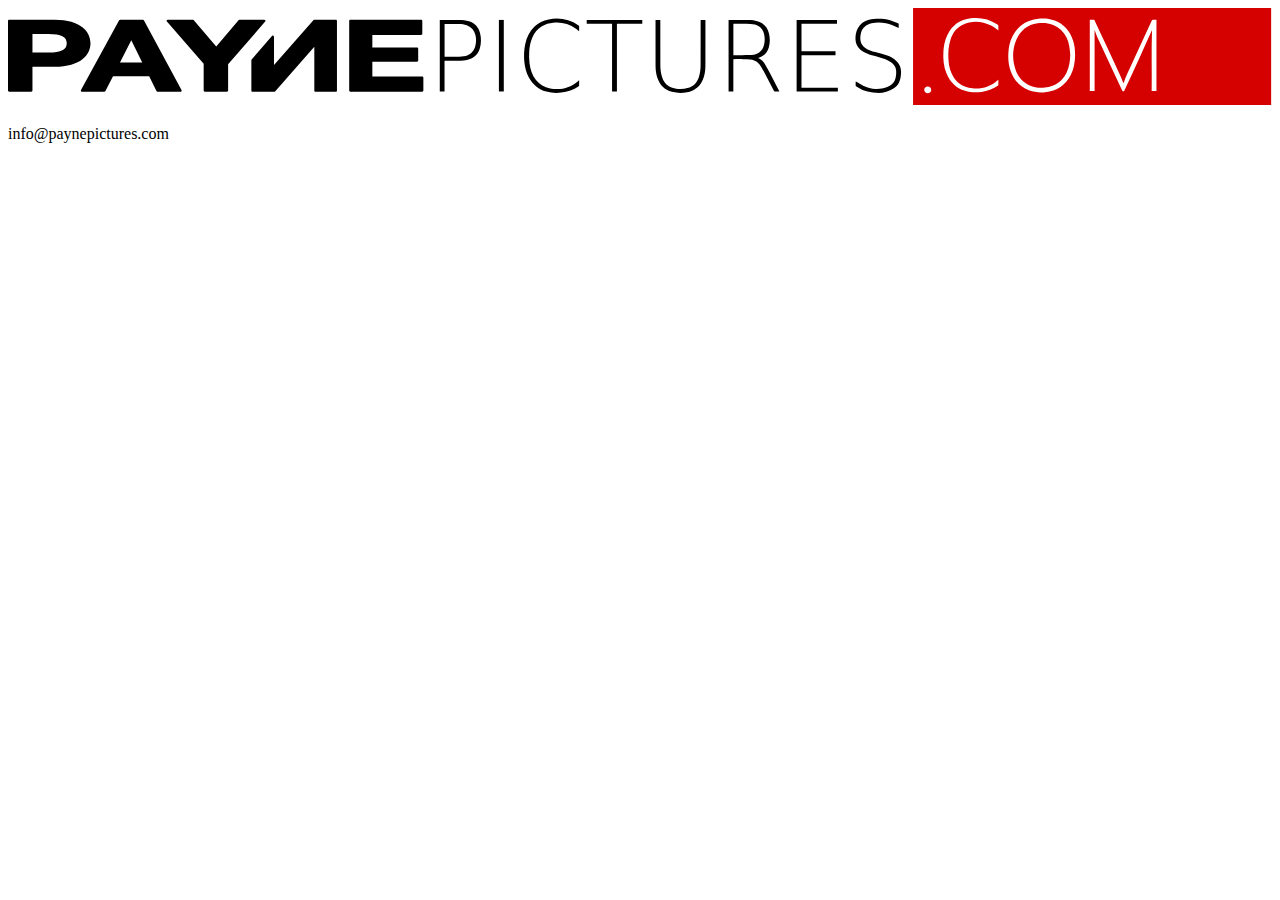
==== index.html @ 70befe76 "Init" ====
<!DOCTYPE html>
<hmtl>

	<head>
		<title>PAYNE PICTURES</title>
		<meta charset="utf-8">
		<meta http-equiv="X-UA-Compatible" content="IE=edge">
		<meta name="viewport" content="width=device-width, initial-scale=1">
		<!-- Latest compiled and minified CSS -->
		<link rel="stylesheet" href="https://maxcdn.bootstrapcdn.com/bootstrap/3.3.6/css/bootstrap.min.css" integrity="sha384-1q8mTJOASx8j1Au+a5WDVnPi2lkFfwwEAa8hDDdjZlpLegxhjVME1fgjWPGmkzs7" crossorigin="anonymous">
		<!-- Latest compiled and minified JavaScript -->
		<script src="https://maxcdn.bootstrapcdn.com/bootstrap/3.3.6/js/bootstrap.min.js" integrity="sha384-0mSbJDEHialfmuBBQP6A4Qrprq5OVfW37PRR3j5ELqxss1yVqOtnepnHVP9aJ7xS" crossorigin="anonymous"></script>
	</head>

	<body>

		<!-- Begin page content -->
		<div class="container">
			<div class="page-header">
				<img src="assets/svg/paynepictureslogo.svg" alt="PAYNE PICTURES">
			</div>
			<p class="lead text-center">info@paynepictures.com</p>
		</div>
	</body>
</hmtl>
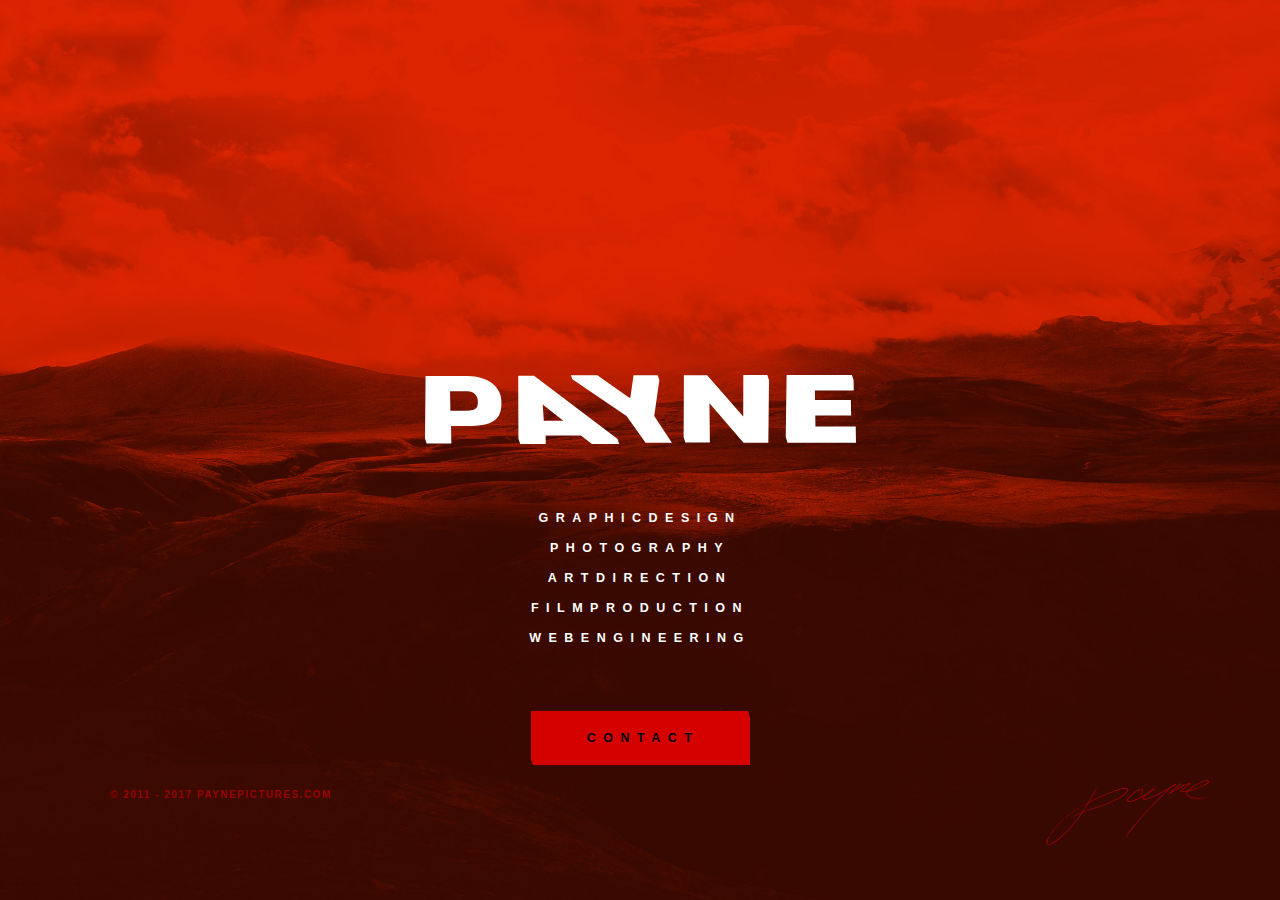
==== commit 2a8083a4: "New Site" ====
--- a/index.html
+++ b/index.html
@@ -1,25 +1,34 @@
 <!DOCTYPE html>
-<hmtl>
-
-	<head>
-		<title>PAYNE PICTURES</title>
-		<meta charset="utf-8">
-		<meta http-equiv="X-UA-Compatible" content="IE=edge">
-		<meta name="viewport" content="width=device-width, initial-scale=1">
-		<!-- Latest compiled and minified CSS -->
-		<link rel="stylesheet" href="https://maxcdn.bootstrapcdn.com/bootstrap/3.3.6/css/bootstrap.min.css" integrity="sha384-1q8mTJOASx8j1Au+a5WDVnPi2lkFfwwEAa8hDDdjZlpLegxhjVME1fgjWPGmkzs7" crossorigin="anonymous">
-		<!-- Latest compiled and minified JavaScript -->
-		<script src="https://maxcdn.bootstrapcdn.com/bootstrap/3.3.6/js/bootstrap.min.js" integrity="sha384-0mSbJDEHialfmuBBQP6A4Qrprq5OVfW37PRR3j5ELqxss1yVqOtnepnHVP9aJ7xS" crossorigin="anonymous"></script>
-	</head>
-
-	<body>
-
-		<!-- Begin page content -->
-		<div class="container">
-			<div class="page-header">
-				<img src="assets/svg/paynepictureslogo.svg" alt="PAYNE PICTURES">
-			</div>
-			<p class="lead text-center">info@paynepictures.com</p>
-		</div>
-	</body>
-</hmtl>
+<html lang="de">
+  <head>
+    <meta charset="utf-8">
+    <meta http-equiv="X-UA-Compatible" content="IE=edge">
+    <meta name="viewport" content="width=device-width, initial-scale=1">
+    <meta name=”description” content=”GRAPHICDESIGN PHOTOGRAPHY ARTDIRECTION FILMPRODUCTION WEBENGINEERING”>
+    <title>PAYNE PICTURES</title>
+    <link href="style.css" rel="stylesheet">
+    <link rel="shortcut icon" href="favicon.ico" type="image/x-icon">
+    <link rel="icon" href="favicon.ico" type="image/x-icon">
+  </head>
+  <body>
+    <header>
+      <a href="http://www.paynepictures.com"><div id="logo"></div></a>
+      <nav>
+        <ul>
+          <li>GRAPHICDESIGN</li>
+          <li>PHOTOGRAPHY</li>
+          <li>ARTDIRECTION</li>
+          <li>FILMPRODUCTION</li>
+          <li>WEBENGINEERING</li>
+        </ul>
+      </nav>
+      <a href="mailto:info@paynepictures.com"><button>CONTACT</button></a>
+    </header>
+    <footer>
+      <div id="signature"></div>
+      <div id="copyright">
+         © 2011 - 2017 PAYNEPICTURES.COM
+      </div>
+    </footer>
+  </body>
+</html>
--- a/style.css
+++ b/style.css
@@ -0,0 +1,175 @@
+html, body, div, span, applet, object, iframe,
+h1, h2, h3, h4, h5, h6, p, blockquote, pre,
+a, abbr, acronym, address, big, cite, code,
+del, dfn, em, img, ins, kbd, q, s, samp,
+small, strike, strong, sub, sup, tt, var,
+b, u, i, center,
+dl, dt, dd, ol, ul, li,
+fieldset, form, label, legend,
+table, caption, tbody, tfoot, thead, tr, th, td,
+article, aside, canvas, details, embed,
+figure, figcaption, footer, header, hgroup,
+menu, nav, output, ruby, section, summary,
+time, mark, audio, video {
+	margin: 0;
+	padding: 0;
+	border: 0;
+	font-size: 100%;
+	font: inherit;
+	vertical-align: baseline;
+}
+article, aside, details, figcaption, figure,
+footer, header, hgroup, menu, nav, section {
+	display: block;
+}
+body {
+	line-height: 1;
+	font-family: 'Roboto', sans-serif;
+  font-size: 12.5px;
+  line-height: 30px;
+	letter-spacing: 0.6em;
+	color: white;
+	font-weight: 700;
+	text-align: center;
+  /* Nachfolgend Font Smooth Styling für die optimierte Darstellung in Firefox */
+	-webkit-font-smoothing: antialiased;
+  -moz-osx-font-smoothing: grayscale;
+}
+ol, ul {
+	list-style: none;
+}
+blockquote, q {
+	quotes: none;
+}
+blockquote:before, blockquote:after,
+q:before, q:after {
+	content: '';
+	content: none;
+}
+table {
+	border-collapse: collapse;
+	border-spacing: 0;
+}
+
+@font-face {
+  font-family: 'Roboto', sans-serif;
+  src: @import url('https://fonts.googleapis.com/css?family=Roboto:500,700');
+}
+
+/* Link Styling Reset */
+
+a {
+  text-decoration: none;
+  color: #3b3b3b;
+}
+
+/* Ab hier Styles der Seitenelemente */
+body {
+	background: url(assets/bg2.jpg) no-repeat center center fixed;
+	background-size: cover;
+	user-select: none;
+	cursor: default !important;
+	transition: all 0.3s ease-in-out;
+}
+a {
+	cursor: default !important;
+}
+header {
+	width: 100%;
+	height: auto;
+	position: absolute;
+	bottom: 0;
+}
+#logo {
+  width: 431px;
+  height: 69px;
+  background-color: transparent;
+  background-image: url(assets/logo.svg);
+  background-repeat: no-repeat;
+  background-position: center;
+  position: relative;
+	bottom: 28vh;
+	margin-left: auto;
+	margin-right: auto;
+}
+nav {
+	position: relative;
+	bottom: 21.5vh;
+}
+button {
+	width: 219px;
+  height: 54px;
+	background-color: transparent;
+	background-image: url(assets/button.svg);
+	background-repeat: no-repeat;
+	background-position: center;
+	position: relative;
+	bottom: 15vh;
+	margin-left: auto;
+	margin-right: auto;
+	border: none;
+	font-family: 'Roboto', sans-serif;
+  font-size: 12.5px;
+  line-height: 30px;
+	letter-spacing: 0.6em;
+	font-weight: 700;
+	padding-left: 12px;
+	z-index: 999;
+	transition: all 0.3s ease-in-out;
+}
+button:hover {
+	background-image: url(assets/button_hover.svg);
+	color: #d60000;
+}
+footer {
+	width: calc(100% - 180px);
+	position: absolute;
+	bottom: 0;
+	padding: 0 0 120px 110px;
+}
+#copyright {
+	font-size: 10px;
+	letter-spacing: 0.15em;
+	color: #d60000;
+	opacity: 0.6;
+	position: absolute;
+}
+#signature {
+  width: 164px;
+  height: 65px;
+  background-color: transparent;
+  background-image: url(assets/signature.svg);
+  background-size: 100%;
+  background-repeat: no-repeat;
+  background-position: center;
+	position: absolute;
+	right: 0;
+	opacity: 0.6;
+}
+
+@media (max-height: 545px) {
+	footer {
+		padding: 0 0 22vh 110px;
+	}
+}
+
+@media (max-width: 600px) {
+	#logo {
+	  width: 251px;
+	  height: 40px;
+		background-size: cover;
+	}
+	footer {
+		width: 100%;
+		padding: 0 0 0 0;
+		height: 0;
+	}
+	#copyright {
+  	position: relative;
+		margin: 0 auto;
+		padding-bottom: 30px;
+  }
+	#signature {
+		position: relative;
+		margin: 0 auto;
+}
